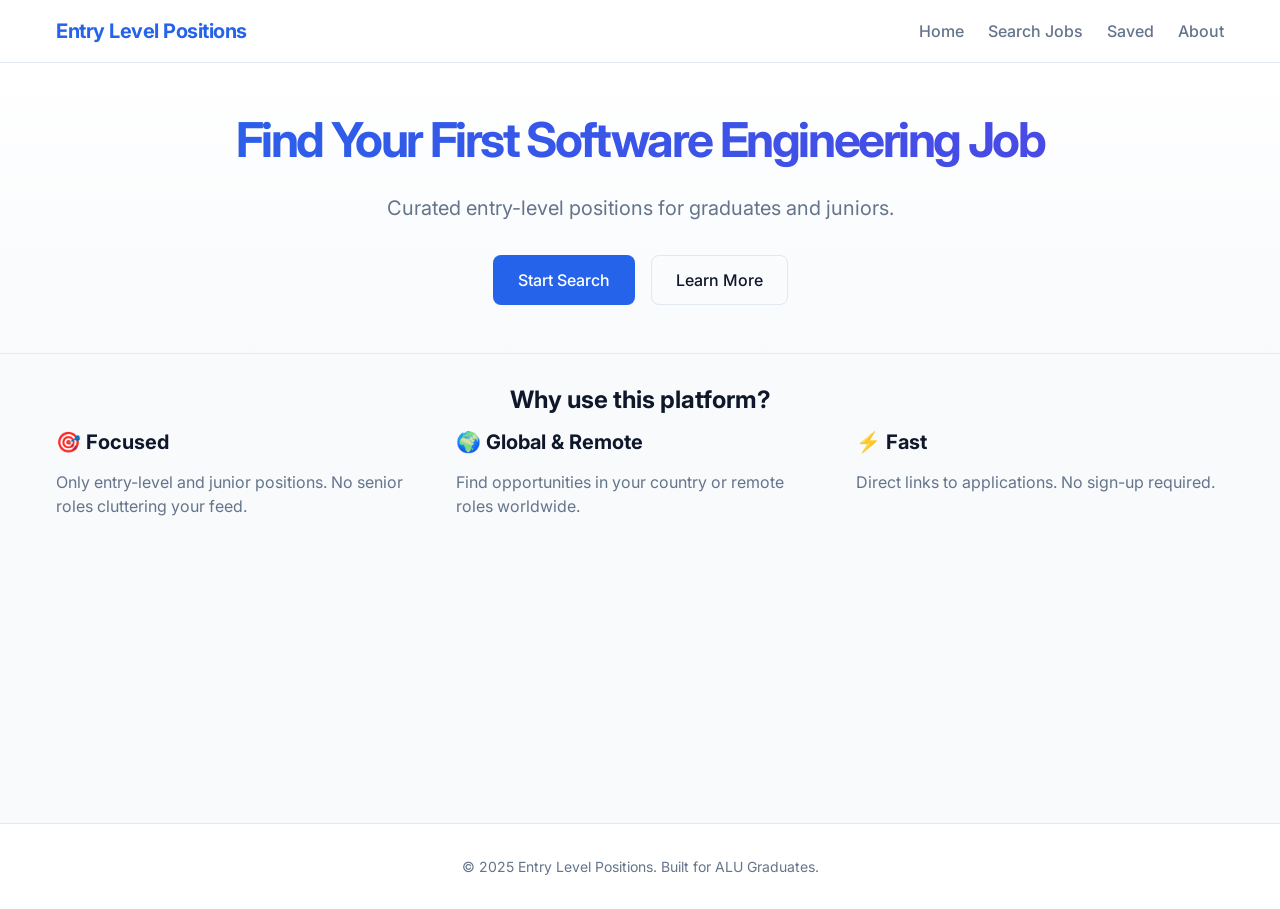
==== index.html @ 99104642 "init" ====
<!DOCTYPE html>
<html lang="en">
<head>
    <meta charset="UTF-8">
    <meta name="viewport" content="width=device-width, initial-scale=1.0">
    <title>Entry Level Positions - Find Your First Software Engineering Job</title>
    <meta name="description" content="Find entry-level software engineering jobs, internships, and graduate positions.">
    
    <!-- Fonts -->
    <link rel="preconnect" href="https://fonts.googleapis.com">
    <link rel="preconnect" href="https://fonts.gstatic.com" crossorigin>
    <link href="https://fonts.googleapis.com/css2?family=Inter:wght@300;400;500;600;700&display=swap" rel="stylesheet">
    
    <!-- Styles -->
    <link rel="stylesheet" href="src/styles/main.css">
</head>
<body>
    <div id="app">
        <header id="main-header"></header>
        <main id="main-content"></main>
        <footer id="main-footer"></footer>
    </div>

    <!-- Scripts -->
    <script type="module" src="src/scripts/app.js"></script>
</body>
</html>
---- src/styles/main.css ----
/* Base */
@import 'base/_reset.css';
@import 'base/_variables.css';
@import 'base/_typography.css';
@import 'base/_utilities.css';

/* Layout */
@import 'layout/_container.css';
@import 'layout/_header.css';
@import 'layout/_footer.css';
@import 'layout/_main-content.css';

/* Components */
@import 'components/_buttons.css';
@import 'components/_cards.css';
@import 'components/_forms.css';
@import 'components/_status-message.css';

/* Sections */
@import 'sections/_home.css';
@import 'sections/_search.css';
@import 'sections/_about.css';
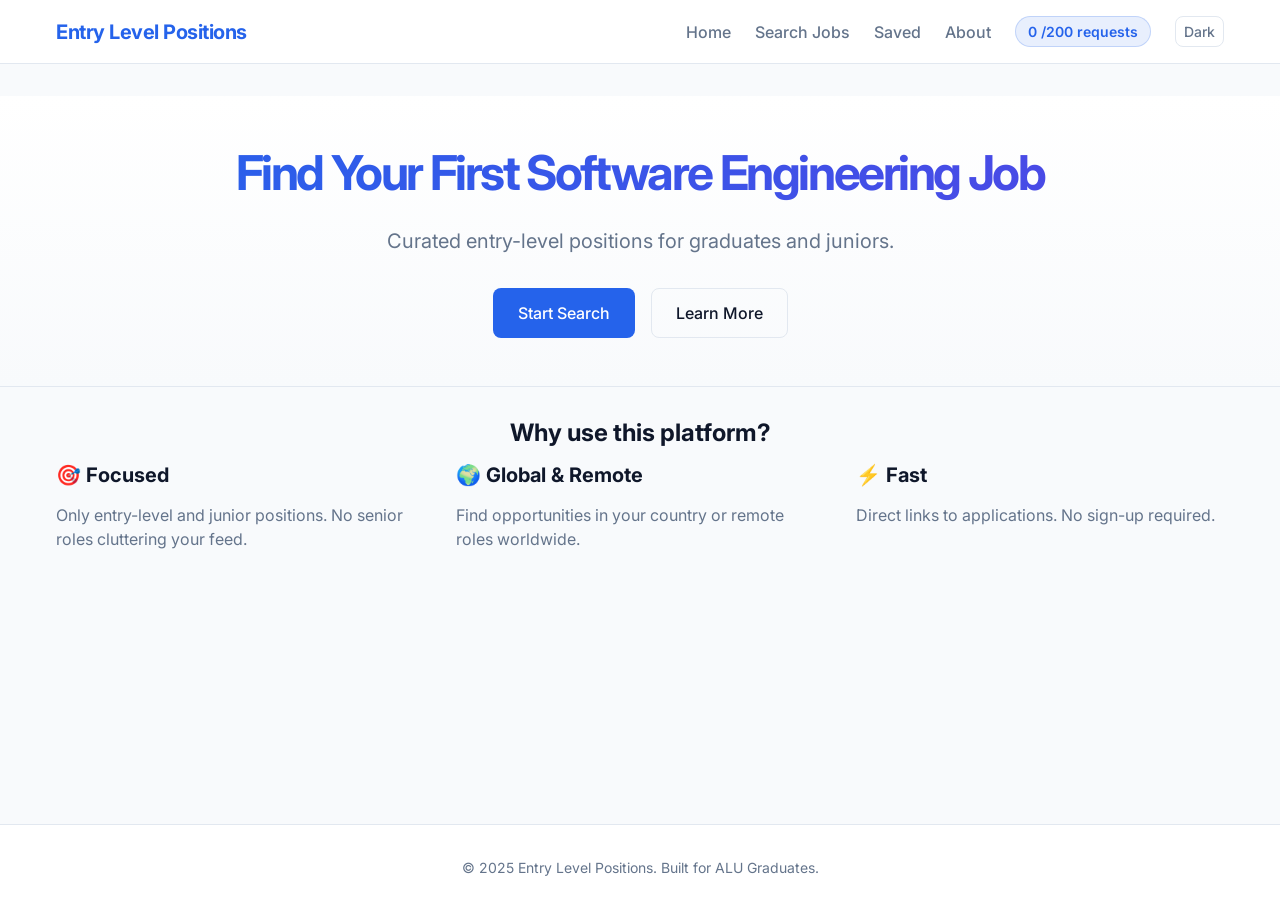
==== commit 13c06f03: "fix: paths" ====
--- a/index.html
+++ b/index.html
@@ -1,19 +1,22 @@
 <!DOCTYPE html>
 <html lang="en">
+
 <head>
     <meta charset="UTF-8">
     <meta name="viewport" content="width=device-width, initial-scale=1.0">
     <title>Entry Level Positions - Find Your First Software Engineering Job</title>
     <meta name="description" content="Find entry-level software engineering jobs, internships, and graduate positions.">
-    
+    <base href="/">
+
     <!-- Fonts -->
     <link rel="preconnect" href="https://fonts.googleapis.com">
     <link rel="preconnect" href="https://fonts.gstatic.com" crossorigin>
     <link href="https://fonts.googleapis.com/css2?family=Inter:wght@300;400;500;600;700&display=swap" rel="stylesheet">
-    
+
     <!-- Styles -->
     <link rel="stylesheet" href="src/styles/main.css">
 </head>
+
 <body>
     <div id="app">
         <header id="main-header"></header>
@@ -22,6 +25,7 @@
     </div>
 
     <!-- Scripts -->
-    <script type="module" src="src/scripts/app.js"></script>
+    <script type="module" src="./src/scripts/app.js"></script>
 </body>
-</html>
+
+</html>
--- a/src/styles/main.css
+++ b/src/styles/main.css
@@ -15,8 +15,9 @@
 @import 'components/_cards.css';
 @import 'components/_forms.css';
 @import 'components/_status-message.css';
+@import 'components/_usage-tracker.css';
 
 /* Sections */
 @import 'sections/_home.css';
 @import 'sections/_search.css';
-@import 'sections/_about.css';
+@import 'sections/_about.css';
